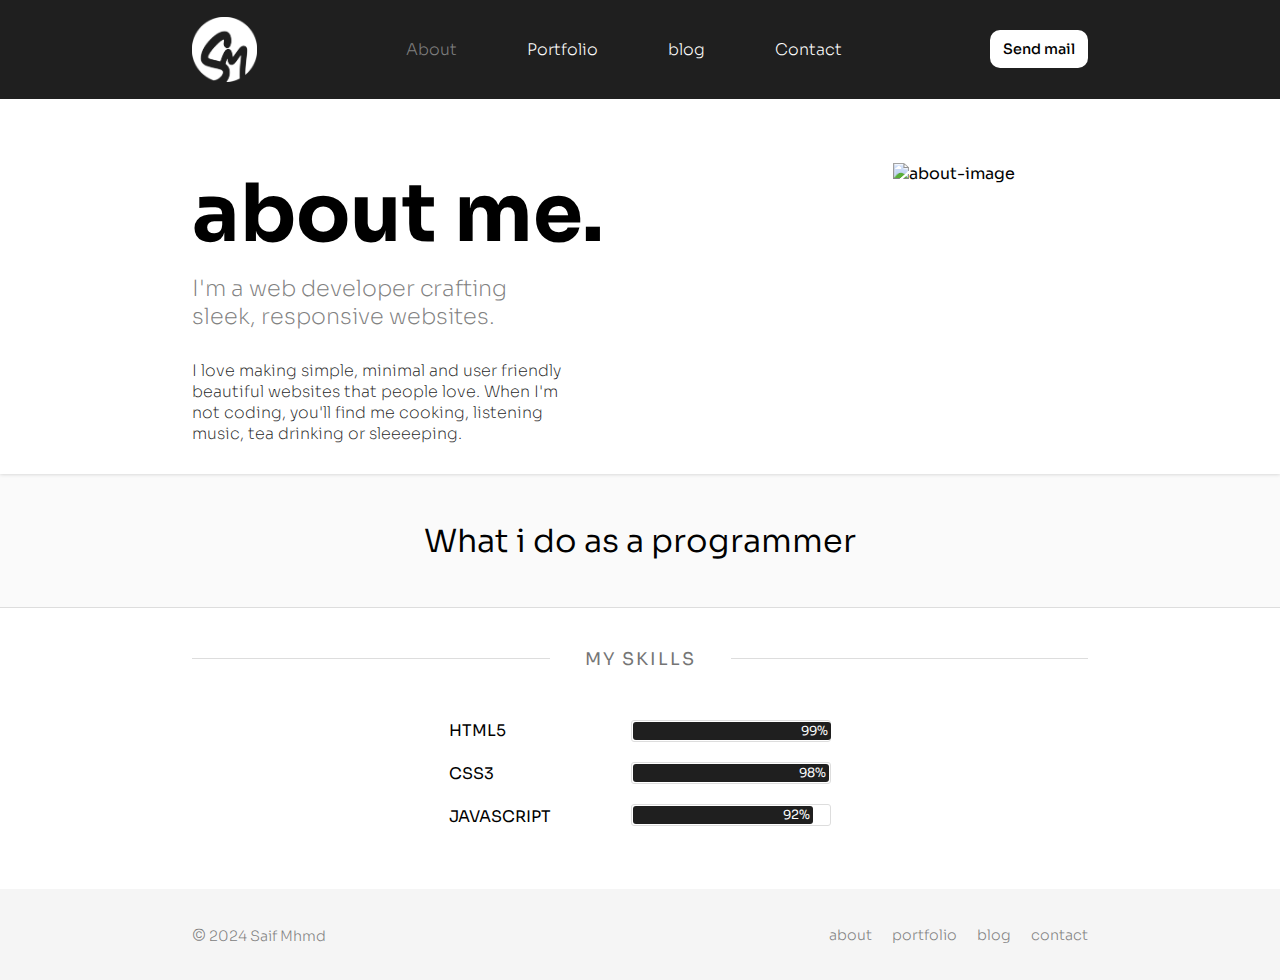
==== about.html @ 4e86c54a "initial stage complete" ====
<!DOCTYPE html>
<html lang="en">
<head>
    <meta charset="UTF-8">
    <meta http-equiv="X-UA-Compatible" content="IE=edge">
    <meta name="viewport" content="width=device-width, initial-scale=1.0">
    <title>Saif mhmd</title>
    <link rel="icon" href="./Assets/Logo-Black.png">
    <link rel="stylesheet" href="./CSS/styles.css">
    <link rel="stylesheet" href="./CSS/about.css">
    <link rel="preconnect" href="https://fonts.googleapis.com">
    <link rel="preconnect" href="https://fonts.gstatic.com" crossorigin>
    <link href="https://fonts.googleapis.com/css2?family=Archivo:ital,wght@0,100..900;1,100..900&family=Epilogue:ital,wght@0,100..900;1,100..900&family=Inter:wght@100..900&family=Manrope:wght@200..800&family=Poppins:ital,wght@0,100;0,200;0,300;0,400;0,500;0,600;0,700;0,800;0,900;1,100;1,200;1,300;1,400;1,500;1,600;1,700;1,800;1,900&family=Sora:wght@100..800&family=Space+Grotesk:wght@300..700&family=Work+Sans:ital,wght@0,100..900;1,100..900&display=swap" rel="stylesheet">
    <script src="https://kit.fontawesome.com/fdc95a4edb.js" crossorigin="anonymous"></script>
</head>
<body>
    <div class="about-wraper">
        <header class="navbar">

            <div class="wraper">
                <nav class="nav-container">
                    <a href="indext.html"><img src="./Assets/WHITE.png" alt="My-logo" class="logo"></a>
                    <ul class="nav-link-container">
                        <li>
                            <a href="about.html" class="nav-links">About</a>
                        </li>
                        <li>
                            <a href="portfolio.html" class="nav-links">Portfolio</a>
                        </li>
                        <li>
                            <a href="blog.html" class="nav-links">blog</a>
                        </li>
                        <li>
                            <a href="contact.html" class="nav-links">Contact</a>
                        </li>
                    </ul>
                    <Button class="mail-btn">Send mail</Button>
                    <div class="hamburger">
                        <span class="bar"></span>
                        <span class="bar"></span>
                        <span class="bar"></span>
                    </div>
                </nav>
            </div>
        </header>

        <main class="about-hero wraper">
            <div class="about-title-container">
                <h1 class="about-title">about me.</h1>
                <p class="first paragraph">
                    I'm a web developer crafting<br>
                    sleek, responsive websites.
                </p>
                <p class="second paragraph">
                    I love making simple, minimal and user friendly<br> 
                    beautiful websites that people love. When I'm<br>
                    not coding, you'll find me cooking, listening<br>
                    music, tea drinking or sleeeeping.

                </p>
            </div>

            <div class="image-container">
                <img src="./Assets/about-image.jpg" alt="about-image" class="about-image">
            </div>
        </main>
    </div>

    <section class="service">
        <div class="wraper">
            <h2 class="service-title">What i do as a programmer</h2>
        </div>
    </section>

    <section class="wraper skills">
            <div class="skills-title">
                <hr class="left-rule">
                <h2 class="skills-heading">My Skills</h2>
                <hr class="right-rule">
            </div>
            <div class="skill-bars">
                <div class="skill-content-container">
                    <p class="skill-content">HTML5</p>
                    <p class="skill-content">CSS3</p>
                    <p class="skill-content">JAVASCRIPT</p>
                    
                </div>

                <div class="progress-bar-container">
                    <div class="progress-bg">
                        <div class="HTML5">99%</div>
                    </div>
                    <div class="progress-bg">
                        <div class="CSS3">98%</div>
                    </div>
                    <div class="progress-bg">
                        <div class="JAVASCRIPT">92%</div>
                    </div>
                </div>
            </div>
    </section>

    <section class="footer-wraper">
        <footer class="wraper">
            <p class="copyright-text"><a href="indext.html"><span class="copyright-symbol">©</span> 2024 Saif Mhmd</p></a>

            <ul class="footer-nav-container">
                <li>
                    <a href="about.html" class="footer-nav-links">About</a>
                </li>
                <li>
                    <a href="portfolio.html" class="footer-nav-links">Portfolio</a>
                </li>
                <li>
                    <a href="blog.html" class="footer-nav-links">blog</a>
                </li>
                <li>
                    <a href="contact.html" class="footer-nav-links">Contact</a>
                </li>
            </ul>
        </footer>
    </section>
    <script src="index.js"></script>
</body>
---- CSS/styles.css ----
:root {
    --primary-color: #FFFFFF;
    --secondary-colour: #1f1f1f;
    --second-primary-color: #fbf1ee;
    --tertiary-color: #FAFAFA;
  }
  
body {
    margin: 0;
    padding: 0;
    box-sizing: border-box;
    font-family: "sora", sans-serif;
}

.main-wraper {
    box-shadow: 0px 0px 4px rgba(0, 0, 0, 0.2);
    position: relative;
}

.navbar {
    background: var(--secondary-colour);
}

.wraper {
    margin: auto 15%;
}

.hero {
    display: grid;
    grid-template-columns: auto auto;
}

.logo {
    width: 65px;
    transition: all 0.3s ease;
    cursor: pointer;
    position: relative;
    top: 2px;
}

.logo:hover {
    opacity: 50%;
}

.nav-container {
    background-color: var(--secondary-colour);
    display: flex;
    justify-content: space-between;
    align-items: center;
    padding: 15px 0;
    margin: 0;
}

.nav-link-container {
    list-style: none;
    display: flex;
    gap: 70px;
    padding: 0;
}

.nav-links {
    color: #fff;
    font-size: 1rem;
    font-weight: 250;
    margin: 0;
    text-decoration: none;
    cursor: pointer;
    transition: all 0.3s ease;
}

.nav-links:hover {
    color: grey;
}

.active {
    color: grey;
}

.mail-btn {
    color: var(--secondary-color);
    background-color: var(--primary-color);
    font-size: 0.9rem;
    font-family: "sora", sans-serif;
    font-weight: 500;
    padding: 10px 13px;
    border: none;
    border-radius: 10px;
    cursor: pointer;
    transition: all 0.2s ease;
}

.hamburger {
    display: none;
    cursor: pointer;
}

.bar {
    display: block;
    width: 25px;
    height: 3px;
    margin: 5px auto;
    background-color: var(--primary-color);
    transition: all 0.3s ease;
}

.left-container, .works {
    padding: 70px 0px;
}

.right-container {
    margin-left: 10%;
}

.my-image {
    width: 365px;
    height: auto;
    margin-top: 40px;
    filter: contrast(110%);
    object-fit: cover;
    background: grey;
    border-radius: 38% 62% 65% 35% / 39% 33% 67% 61%;
}

.mobile-image {
    display: none;
}

.title {
    color: var(--secondary-color);
    font-size: 3rem;
    margin: 0;
    padding: 20px 0 10px;
}

.paragraph {
    color: grey;
    font-size: 1.2rem;
    font-weight: 200;
    margin-bottom: 30px;
    margin-top: 10px;
}

.hire-btn, .work-btn {
    color: var(--primary-color);
    background-color: var(--secondary-colour);
    font-family: "sora", sans-serif;
    font-size: 1rem;
    padding: 12px;
    margin-right: 5px;
    border: none;
    border-radius: 10px;
    cursor: pointer;
    transition: all 0.2s ease;
}

.work-btn {
    background-color: transparent;
    color: var(--secondary-colour);
    border: var(--secondary-colour) 1px dashed;
}

.hire-btn:hover, .work-btn:hover, .mail-btn:hover {
    transform: scale(0.9);
}

.works {
    background-color: var(--tertiary-color);
    border-bottom: 1px solid #dddddd;
}

.social-media {
    display: flex;
    gap: 20px;
    font-size: 2.2rem;
    padding-top: 25px;
    color: #1f1f1f;
}

.social-media > * {
    cursor: pointer;
    transition: all 0.3s ease;
}

.social-media > *:hover {
    transform: scale(0.9);
    color: grey;
}

.work-title {
    display: flex;
    align-items: center;
    width: 100%;
}

hr {
    flex-grow: 1;
    border: none;
    height: 1px;
    background-color: #dddddd;
    border-bottom: #ffffff solid 1px;
}

.works-heading {
    color: #757575;
    font-size: 0.9rem;
    font-weight: 400;
    text-transform: uppercase;
    letter-spacing: 2px;
    margin: 0 35px;
}

.footer-wraper {
    background-color: whitesmoke;
    padding: 17px 0;
}

footer {
    display: flex;
    justify-content: space-between;
}

.footer-nav-links, a {
    color: grey;
    font-size: 0.9rem;
    font-weight: 250;
    text-decoration: none;
    cursor: pointer;
    transition: all 0.3s ease;
}

.copyright-text:hover a:hover,
.footer-nav-links:hover {
    color: var(--secondary-colour);
}

.copyright-symbol {
    position: relative;
    top: 2px;
    font-size: 1.2rem;
}

.footer-nav-container {
    list-style: none;
    display: flex;
    gap: 20px;
}

.footer-nav-links {
    list-style: none;
    text-decoration: none;
    text-transform: lowercase;
    position: relative;
    top: 2px;
}




@media(max-width: 425px) {
    .my-image {
        display: none;
    }
    .mobile-image {
        display: block;
        width: 40%;
        height: auto;
        margin: 0 auto;
        object-fit: cover;
        background-color: grey;
        border-radius: 38% 62% 65% 35% / 39% 33% 67% 61%;
    }
    .hero {
        grid-template-columns: auto;
        /* text-align: center; */
        padding: 0;
    }
    .left-container {
        text-align: center;
        padding: 10px 0;
    }
    .social-media {
        justify-content: center;
    }
}

@media (max-width: 769px) {
    .wraper {
        margin: auto 6%;
    }
    .logo {
        width: 42px;
    }
    .nav-container {
        padding: 8px 0;
    }
    .nav-links {
        font-size: 0.9rem;
    }
    .mail-btn {
        display: none;
    }
    .left-container {
        padding: 50px 0;
    }
    .my-image {
        width: 290px;
    }
    .title {
        font-size: 2rem;
    }
    .paragraph {
        font-size: 1rem;
    }
    .mail-btn {
        padding: 8px 10px;
        font-size: 0.8rem;
    }
    .hire-btn, .work-btn {
        padding: 8px;
    }
    .hamburger {
        display: block;
    }
    .hamburger.collapse .bar:nth-child(2) {
        opacity: 0;
    }
    .hamburger.collapse .bar:nth-child(1) {
        transform: translateY(8px) rotate(45deg);
    }
    .hamburger.collapse .bar:nth-child(3) {
        transform: translateY(-8px) rotate(-45deg);
    }
    .navbar {
        position: fixed;
        width: 100%;
        z-index: 1000;
    }
    .hero {
        padding: 80px 0;
    }
    .nav-link-container {
        position: fixed;
        background-color: #222222;
        top: 62px;
        left: 0;
        right: 0;
        padding: 0;
        margin: 0;
        flex-direction: column;
        gap: 0;
        transform: translateY(-100%);
        transition: all 0.3s ease-in-out;
        z-index: -1;
    }
    .nav-open {
        transform: translateY(0);
    }
    li {
        width: 100vw;
        padding: 25px 0;
        text-align: center;
        border-top: #212121 solid 1px;
        border-bottom: #363636 solid 1px;

    }
    footer {
        justify-content: center;
    }

    .footer-nav-container {
        display: none;
    }

}

@media (min-width: 770px) and (max-width: 1024px) {
    .wraper {
        margin: auto 12%;
    }
    .logo {
        width: 58px;
    }
    .nav-link-container {
        gap: 50px;
    }
    .nav-links {
        font-size: 0.9rem;
    }
    .title{
        font-size: 2.5rem;
    }
    .paragraph {
        font-size: 1rem;
    }
    .my-image {
        width: 345px;
        margin-top: 50px;
    }
    .hire-btn, .work-btn {
        padding: 10px;
    }
}
---- CSS/about.css ----
:root {
    --primary-color: #FFFFFF;
    --secondary-colour: #1f1f1f;
    --second-primary-color: #fbf1ee;
    --tertiary-color: #FAFAFA;
}

.about-wraper {
    box-shadow: 0px 0px 4px rgba(0, 0, 0, 0.2);
    position: relative;
}

.about-hero {
    display: flex;
    gap: 20px;
    padding: 4rem 0 0 0;
}

.about-title {
    font-size: 5rem;
    margin: 0;
}

.first {
    font-size: 1.4rem;
}

.second {
    color: var(--secondary-colour);
    font-size: 1rem;
}

.image-container {
    margin-left: 30%;
}

.about-image {
    width: 500px;
    height: auto;
}

.service {
    background-color: var(--tertiary-color);
    padding: 20px 0;
    border-bottom: 1px solid #dddddd;
}

.service-title {
    text-align: center;
    font-size: 2rem;
    font-weight: 350;
}

.skills {
    padding: 40px 0;
}

.skills-title {
    display: flex;
    align-items: center;
    width: 100%;
}

.skills-heading {
    color: #757575;
    font-size: 1.1rem;
    font-weight: 400;
    text-transform: uppercase;
    letter-spacing: 2px;
    margin: 0 35px;
}

.skill-bars {
    display: flex;
    gap: 5rem;
    justify-content: center;
    padding-top: 50px;
    
}

.skill-content {
    margin: 0 0 22px 0;
    font-size: 1rem;
}

.progress-bar-container {
    width: 200px;
}

.progress-bg {
    max-width: 200px;
    padding: 1px;
    margin-bottom: 20px;
    border: 1px solid #dddddd;
    border-radius: 3px;
}

.HTML5 {
    background-color: var(--secondary-colour);
    color: var(--primary-color);
    text-align: right;
    font-size: 0.8rem;
    width: 99%;
    padding: 1px;
    padding-right: 3px;
    border-radius: 3px;
}

.CSS3 {
    background-color: var(--secondary-colour);
    color: var(--primary-color);
    text-align: right;
    font-size: 0.8rem;
    width: 98%;
    padding: 1px;
    padding-right: 3px;
    border-radius: 3px;
}

.JAVASCRIPT {
    background-color: var(--secondary-colour);
    color: var(--primary-color);
    text-align: right;
    font-size: 0.8rem;
    width: 90%;
    padding: 1px;
    padding-right: 3px;
    border-radius: 3px;
}







@media (max-width: 769px) {
    .about-hero {
        flex-direction: column;
        justify-content: center;
        align-items: center;
        padding: 6rem 0 0 0;
    }
}

@media (min-width: 770px) and (max-width: 1024px) {
    
}
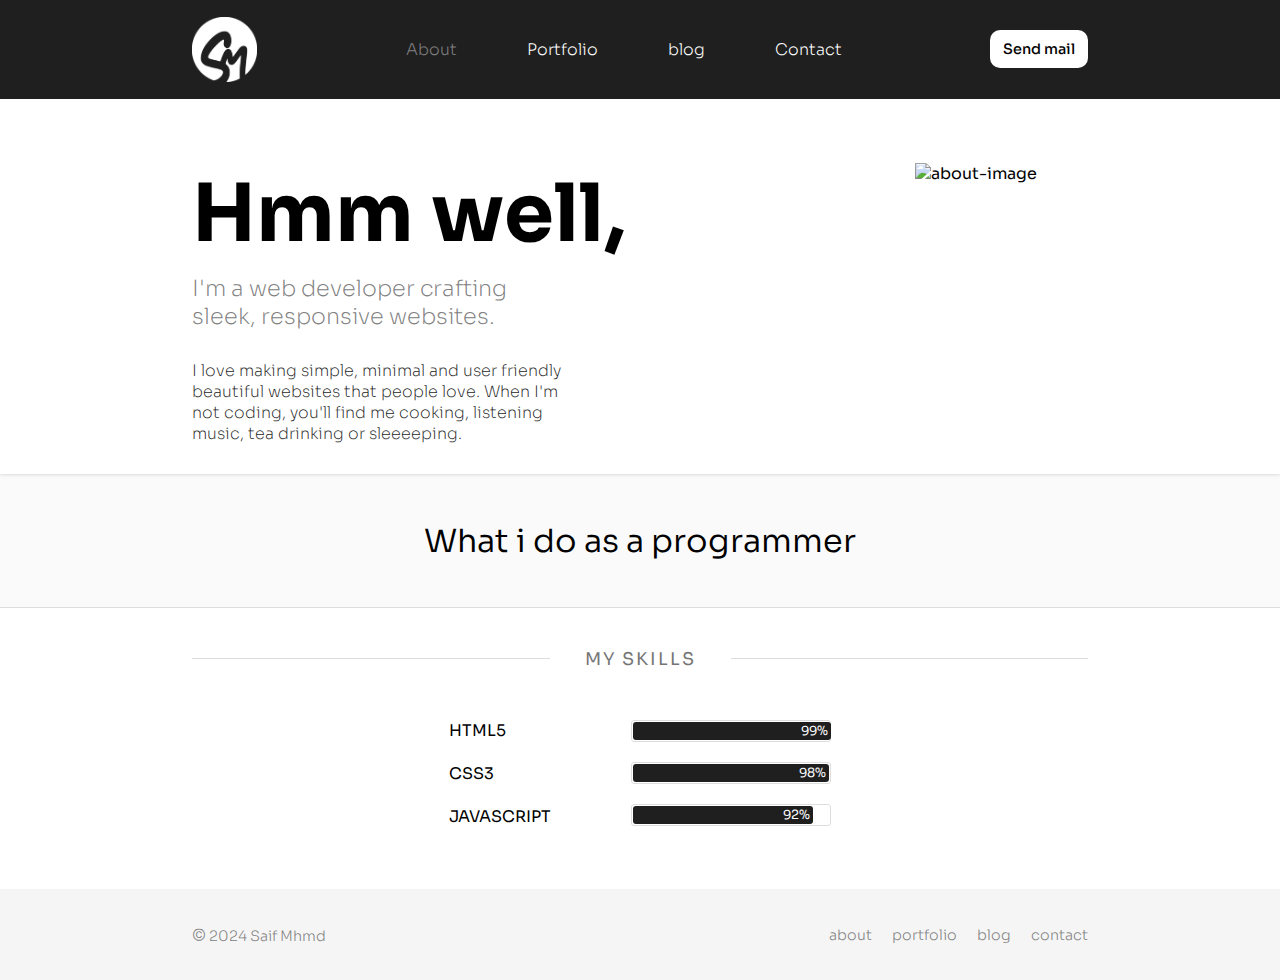
==== commit fea084dc: "patch work done" ====
--- a/about.html
+++ b/about.html
@@ -19,7 +19,7 @@
 
             <div class="wraper">
                 <nav class="nav-container">
-                    <a href="indext.html"><img src="./Assets/WHITE.png" alt="My-logo" class="logo"></a>
+                    <a href="index.html"><img src="./Assets/WHITE.png" alt="My-logo" class="logo"></a>
                     <ul class="nav-link-container">
                         <li>
                             <a href="about.html" class="nav-links">About</a>
@@ -46,7 +46,7 @@
 
         <main class="about-hero wraper">
             <div class="about-title-container">
-                <h1 class="about-title">about me.</h1>
+                <h1 class="about-title">Hmm well,</h1>
                 <p class="first paragraph">
                     I'm a web developer crafting<br>
                     sleek, responsive websites.
--- a/CSS/styles.css
+++ b/CSS/styles.css
@@ -169,24 +169,6 @@
     border-bottom: 1px solid #dddddd;
 }
 
-.social-media {
-    display: flex;
-    gap: 20px;
-    font-size: 2.2rem;
-    padding-top: 25px;
-    color: #1f1f1f;
-}
-
-.social-media > * {
-    cursor: pointer;
-    transition: all 0.3s ease;
-}
-
-.social-media > *:hover {
-    transform: scale(0.9);
-    color: grey;
-}
-
 .work-title {
     display: flex;
     align-items: center;
@@ -335,14 +317,15 @@
         position: fixed;
         width: 100%;
         z-index: 1000;
+        background-color: var(--secondary-colour);
     }
     .hero {
         padding: 80px 0;
     }
     .nav-link-container {
         position: fixed;
-        background-color: #222222;
-        top: 62px;
+        background-color: var(--secondary-colour);
+        top: 60px;
         left: 0;
         right: 0;
         padding: 0;
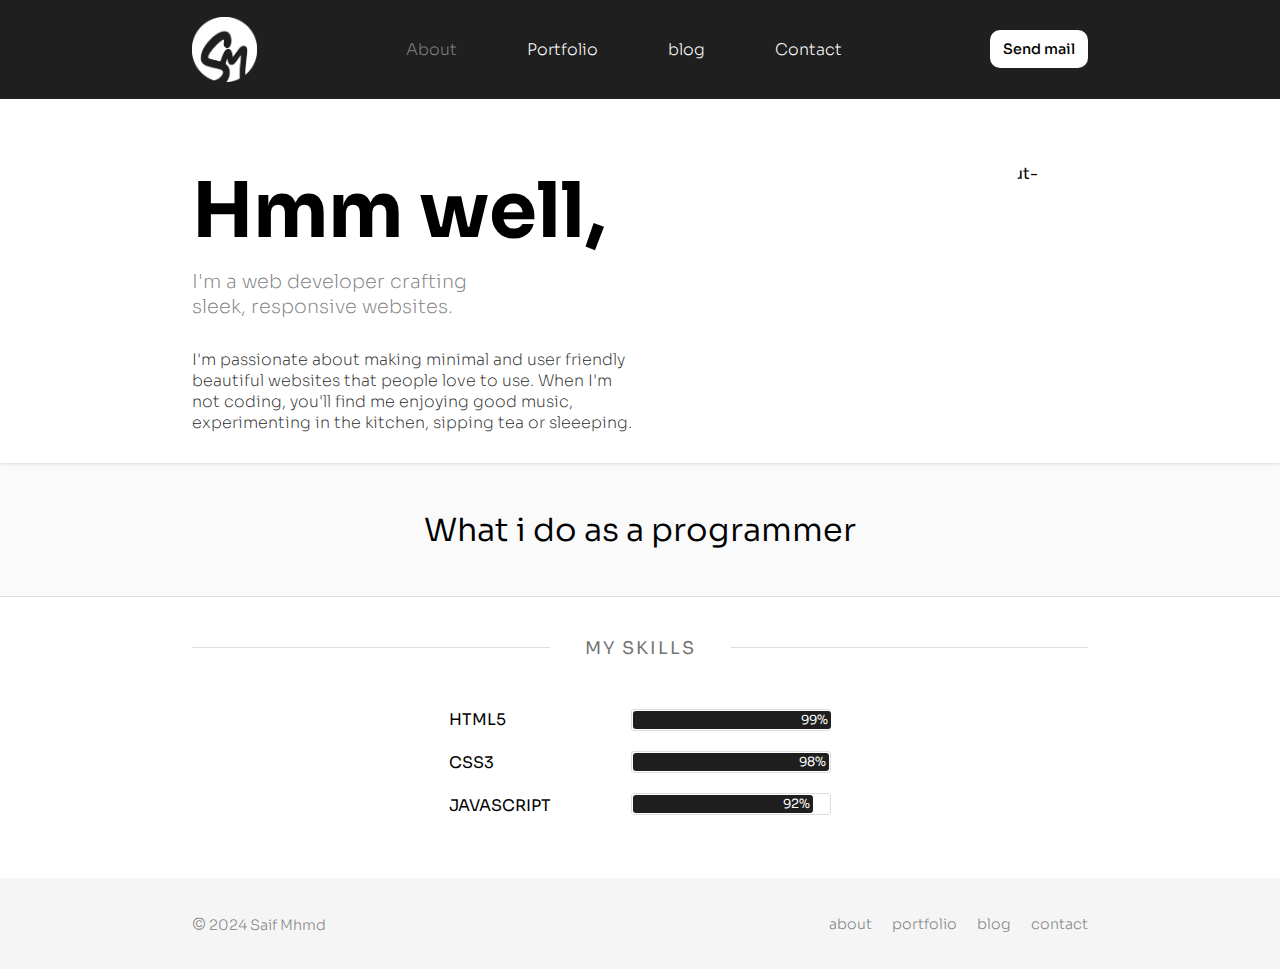
==== commit 4ef74434: "image and style change" ====
--- a/about.html
+++ b/about.html
@@ -52,16 +52,15 @@
                     sleek, responsive websites.
                 </p>
                 <p class="second paragraph">
-                    I love making simple, minimal and user friendly<br> 
-                    beautiful websites that people love. When I'm<br>
-                    not coding, you'll find me cooking, listening<br>
-                    music, tea drinking or sleeeeping.
-
+                    I'm passionate about making minimal and user friendly<br> 
+                    beautiful websites that people love to use. When I'm<br>
+                    not coding, you'll find me enjoying good music,<br>
+                    experimenting in the kitchen, sipping tea or sleeeping.
                 </p>
             </div>
 
             <div class="image-container">
-                <img src="./Assets/about-image.jpg" alt="about-image" class="about-image">
+                <img src="./Assets/about.jpg" alt="about-image" class="about-image">
             </div>
         </main>
     </div>
--- a/CSS/about.css
+++ b/CSS/about.css
@@ -12,17 +12,22 @@
 
 .about-hero {
     display: flex;
+    flex-wrap: wrap;
     gap: 20px;
     padding: 4rem 0 0 0;
 }
 
+.about-title-container {
+    flex: 1;
+}
+
 .about-title {
-    font-size: 5rem;
+    font-size: clamp(3rem, 6vw, 10rem);
     margin: 0;
 }
 
 .first {
-    font-size: 1.4rem;
+    font-size: clamp(0.9rem, 1.500vw, 3rem);
 }
 
 .second {
@@ -30,13 +35,13 @@
     font-size: 1rem;
 }
 
-.image-container {
-    margin-left: 30%;
-}
-
 .about-image {
-    width: 500px;
+    width: 320px;
     height: auto;
+    clip-path: circle();
+    padding: 0;
+    margin: 0;
+    object-fit: cover;
 }
 
 .service {
@@ -139,10 +144,13 @@
         flex-direction: column;
         justify-content: center;
         align-items: center;
+        text-align: center;
         padding: 6rem 0 0 0;
     }
 }
 
 @media (min-width: 770px) and (max-width: 1024px) {
-    
+    .about-image {
+        width: 290px
+    }
 }